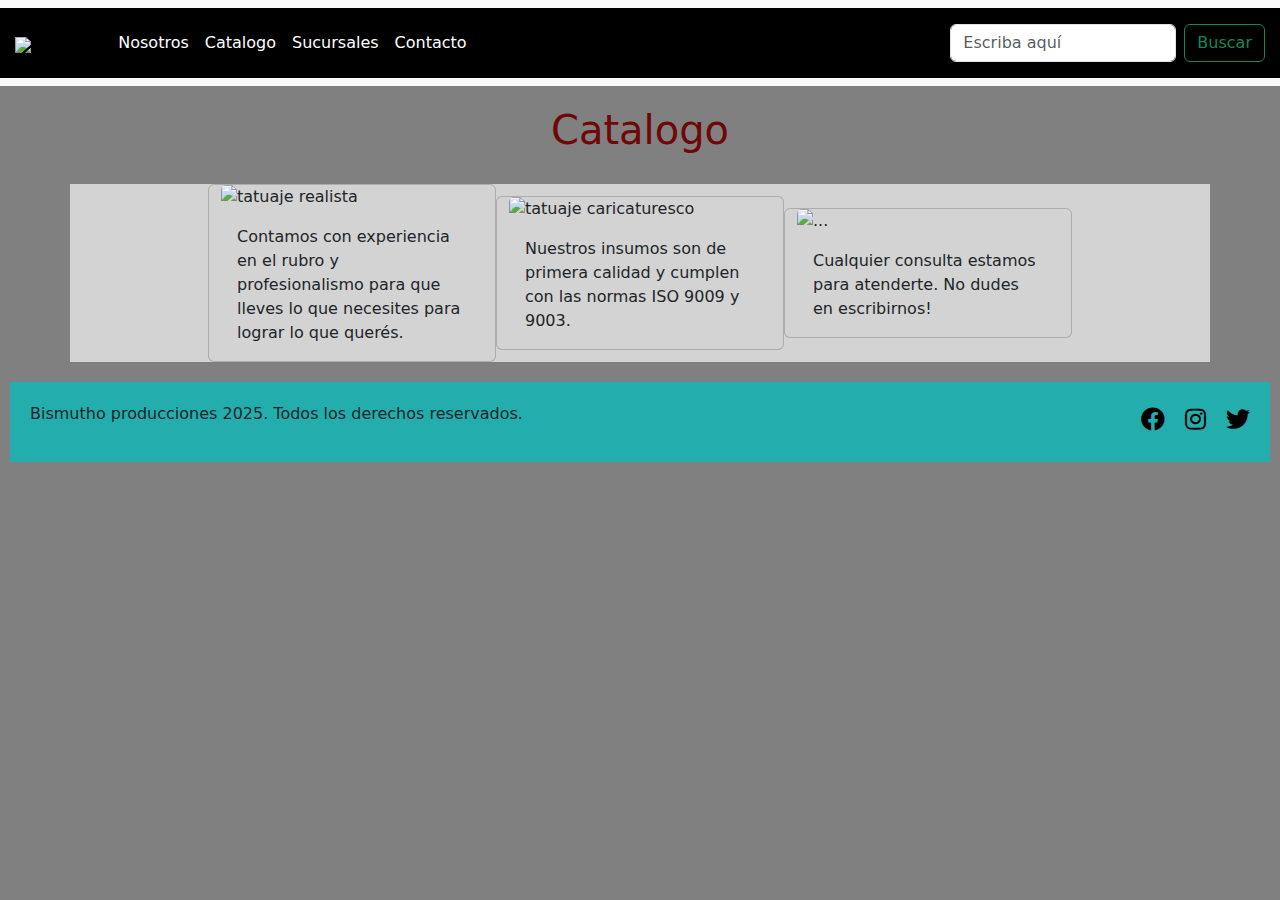
==== pages/catalogo.html @ 6621a00e "Subida preentrega n°3" ====
<!DOCTYPE html>
<html lang="es">
    <head>
        <meta charset="UTF-8">
        <meta name="viewport" content="width=device-width, initial-scale=1.0">
        <link href="https://cdnjs.cloudflare.com/ajax/libs/font-awesome/5.15.4/css/all.min.css" rel="stylesheet">
        <link rel="stylesheet" href="https://cdnjs.cloudflare.com/ajax/libs/animate.css/4.1.1/animate.min.css"/>
        <link href="https://cdn.jsdelivr.net/npm/bootstrap@5.3.3/dist/css/bootstrap.min.css" rel="stylesheet" integrity="sha384-QWTKZyjpPEjISv5WaRU9OFeRpok6YctnYmDr5pNlyT2bRjXh0JMhjY6hW+ALEwIH" crossorigin="anonymous">
        <link rel="stylesheet" href="/assets/css/style.css">
        <link rel="preconnect" href="https://fonts.googleapis.com">
        <link rel="preconnect" href="https://fonts.gstatic.com" crossorigin>
        <link href="https://fonts.googleapis.com/css2?family=Monomakh&display=swap" rel="stylesheet">
        <title>InkSumos | Catálogo</title>
    </head>
    <body>
        <header>
          <nav class="navbar navbar-expand-lg bg-body-tertiary">
            <div class="container-fluid">
              <a class="navbar-brand" href="./index.html"><img src="./assets/img/Logo.png"></a>
              <button class="navbar-toggler" type="button" data-bs-toggle="collapse" data-bs-target="#navbarSupportedContent" aria-controls="navbarSupportedContent" aria-expanded="false" aria-label="Toggle navigation">
                <span class="navbar-toggler-icon"></span>
              </button>
              <div class="collapse navbar-collapse" id="navbarSupportedContent">
                <ul class="navbar-nav me-auto mb-2 mb-lg-0">
                  <li class="nav-item">
                    <a class="nav-link active" aria-current="page" href="./index.html">Home</a>
                  </li>
                  <li class="nav-item">
                    <a class="nav-link" href="./pages/nosotros.html">Nosotros</a>
                  </li>
                  <li class="nav-item">
                    <a class="nav-link" href="./pages/catalogo.html">Catalogo</a>
                  </li>
                  <li class="nav-item">
                    <a class="nav-link" href="./pages/sucursales.html">Sucursales</a>
                  </li>
                  <li class="nav-item">
                    <a class="nav-link" href="./pages/contacto.html">Contacto</a>
                  </li>
                </ul>
                <form class="d-flex" role="search">
                  <input class="form-control me-2" type="search" placeholder="Escriba aquí" aria-label="Search">
                  <button class="btn btn-outline-success" type="submit">Buscar</button>
                </form>
              </div>
            </div>
          </nav>
          <h1>Catalogo</h1>
        </header>            
        <main class="catalogo">
          <div class="container">
            <div class="row">
              <div class="card" style="width: 18rem;">
                <img src="./assets/img/tatuaje1.png" class="card-img-top" alt="tatuaje realista">
                <div class="card-body">
                  <p class="card-text">Contamos con experiencia en el rubro y profesionalismo para que lleves lo que necesites para lograr lo que querés.</p>
                </div>
              </div>
              <div class="card" style="width: 18rem;">
                <img src="./assets/img/tatuaje2.png" class="card-img-top" alt="tatuaje caricaturesco">
                <div class="card-body">
                  <p class="card-text">Nuestros insumos son de primera calidad y cumplen con las normas ISO 9009 y 9003.</p>
                </div>
              </div>
              <div class="card" style="width: 18rem;">
                <img src="./assets/img/tatuaje3.png" class="card-img-top" alt="...">
                <div class="card-body">
                  <p class="card-text">Cualquier consulta estamos para atenderte. No dudes en escribirnos!</p>
                </div>
              </div>
            </div>
          </div>
        </main>   
        <footer>
          <div class="brand">
            <p>Bismutho producciones 2025. Todos los derechos reservados.</p>
          </div>
          <div class="social-icons">
            <a href="https://www.facebook.com" target="_blank">
              <i class="fab fa-facebook"></i>
            </a>
            <a href="https://www.instagram.com" target="_blank">
              <i class="fab fa-instagram"></i>
            </a>
            <a href="https://www.twitter.com" target="_blank">
              <i class="fab fa-twitter"></i>
            </a>
          </div>  
        </footer>
        <script src="https://cdn.jsdelivr.net/npm/bootstrap@5.3.3/dist/js/bootstrap.min.js" integrity="sha384-0pUGZvbkm6XF6gxjEnlmuGrJXVbNuzT9qBBavbLwCsOGabYfZo0T0to5eqruptLy" crossorigin="anonymous"></script>
    </body>
</html>
---- assets/css/style.css ----
* {
  padding: 0;
  margin: 0;
}

body {
  margin: 0;
  padding: 0;
  overflow-x: hidden;
}
@media (max-width: 576px) {
  body {
    background-color: grey;
  }
}
@media (min-width: 577px) and (max-width: 768px) {
  body {
    background-color: grey;
  }
}
@media (min-width: 769px) {
  body {
    background-color: grey;
  }
}

h1 {
  color: rgb(110, 7, 7);
  margin: 20px;
  text-align: center;
}

h2 {
  color: rgb(172, 26, 0);
  text-align: center;
}

h3 {
  text-decoration: underline;
}

.container-fluid {
  background-color: black;
  padding: 15px;
}
.container-fluid .nav-item a {
  color: white;
}
.container-fluid .nav-item a:hover {
  color: #517691;
}
.container-fluid .navbar .btn-outline-success {
  color: white;
  border: 1px solid black;
}
.container-fluid .navbar .btn-outline-success:hover {
  background-color: #517691;
  color: #fff;
}

footer {
  display: flex;
  justify-content: space-between;
  background-color: rgb(36, 173, 173);
  padding: 20px;
  margin: 10px;
}
footer .brand {
  justify-content: right;
}
footer .social-icons {
  display: flex;
  justify-content: left;
  gap: 20px;
}
footer .social-icons a {
  font-size: 24px;
  color: #000;
  text-decoration: none;
}
footer .social-icons a:hover {
  color: #0e4770;
  animation: bounce;
  animation-duration: 0.5s;
}

.index {
  padding: 10px;
  margin: 10px;
  background-color: lightgray;
}
.index img {
  width: 500px;
  height: 500px;
  -o-object-fit: contain;
     object-fit: contain;
}
.index .carousel.slide {
  margin: 10px;
  padding: 10px;
  transition: 1s;
}

.nosotros {
  background-color: grey;
  display: flex;
  flex-wrap: wrap;
  justify-content: center;
  gap: 1rem;
}
.nosotros .card {
  width: 700px;
  position: relative;
  overflow: hidden;
  border-radius: 10% 25%;
  transition: border-radius 0.5s;
}
.nosotros .card:hover {
  border-radius: 25% 10%;
  overflow: hidden;
  transition: 1s;
}
.nosotros .nosotros1 {
  width: 100%;
  overflow: hidden;
  -o-object-fit: cover;
     object-fit: cover;
  background-color: lightgray;
}
.nosotros .nosotros1:hover img {
  transform: scale(1.2);
  overflow: hidden;
  transition: 1s;
}
.nosotros .nosotros2 {
  width: 100%;
  overflow: hidden;
  font-size: large;
  background-color: lightgray;
}
.nosotros .nosotros2:hover img {
  transform: scale(1.2);
  overflow: hidden;
  transition: 1s;
}

.catalogo {
  padding: 10px;
  margin: 10px;
  background-color: grey;
  align-items: center;
}
.catalogo div {
  background-color: lightgray;
  display: flex;
  justify-content: center;
  align-items: center;
}
.catalogo .tattoo1 {
  padding: 10px;
  margin: 10px;
  display: flex;
  font-size: large;
  text-align: auto;
}
.catalogo .tattoo2 {
  padding: 10px;
  margin: 10px;
  font-size: large;
  font-display: right;
  align-items: left;
  text-align: auto;
}
.catalogo .tattoo3 {
  padding: 10px;
  margin: 10px;
  display: flex;
  font-size: large;
  text-align: auto;
}

.sucursales {
  background-color: lightgray;
  display: flex;
  flex-wrap: wrap;
  justify-content: center;
  gap: 1rem;
}
.sucursales .caballito,
.sucursales .devoto,
.sucursales .moron {
  padding: 10px;
  margin: 10px;
  text-align: center;
  align-items: center;
  -o-object-position: center;
  object-position: center;
}

.formulario {
  background-color: grey;
  padding: 10px;
  margin: 10px;
}/*# sourceMappingURL=style.css.map */
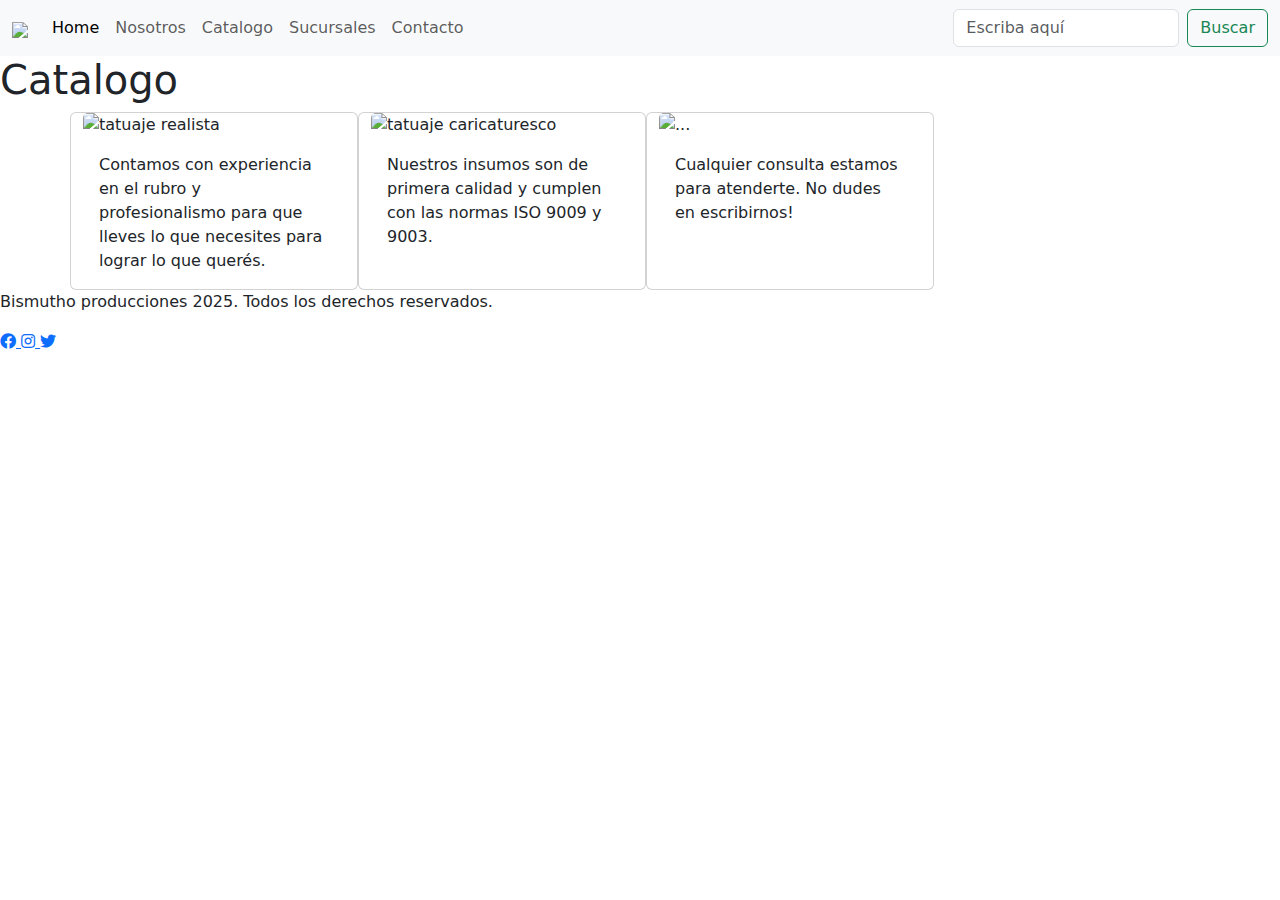
==== commit 2bcc82c1: "Update catalogo.html" ====
--- a/pages/catalogo.html
+++ b/pages/catalogo.html
@@ -6,7 +6,7 @@
         <link href="https://cdnjs.cloudflare.com/ajax/libs/font-awesome/5.15.4/css/all.min.css" rel="stylesheet">
         <link rel="stylesheet" href="https://cdnjs.cloudflare.com/ajax/libs/animate.css/4.1.1/animate.min.css"/>
         <link href="https://cdn.jsdelivr.net/npm/bootstrap@5.3.3/dist/css/bootstrap.min.css" rel="stylesheet" integrity="sha384-QWTKZyjpPEjISv5WaRU9OFeRpok6YctnYmDr5pNlyT2bRjXh0JMhjY6hW+ALEwIH" crossorigin="anonymous">
-        <link rel="stylesheet" href="/assets/css/style.css">
+        <link rel="stylesheet" href="./assets/css/style.css">
         <link rel="preconnect" href="https://fonts.googleapis.com">
         <link rel="preconnect" href="https://fonts.gstatic.com" crossorigin>
         <link href="https://fonts.googleapis.com/css2?family=Monomakh&display=swap" rel="stylesheet">
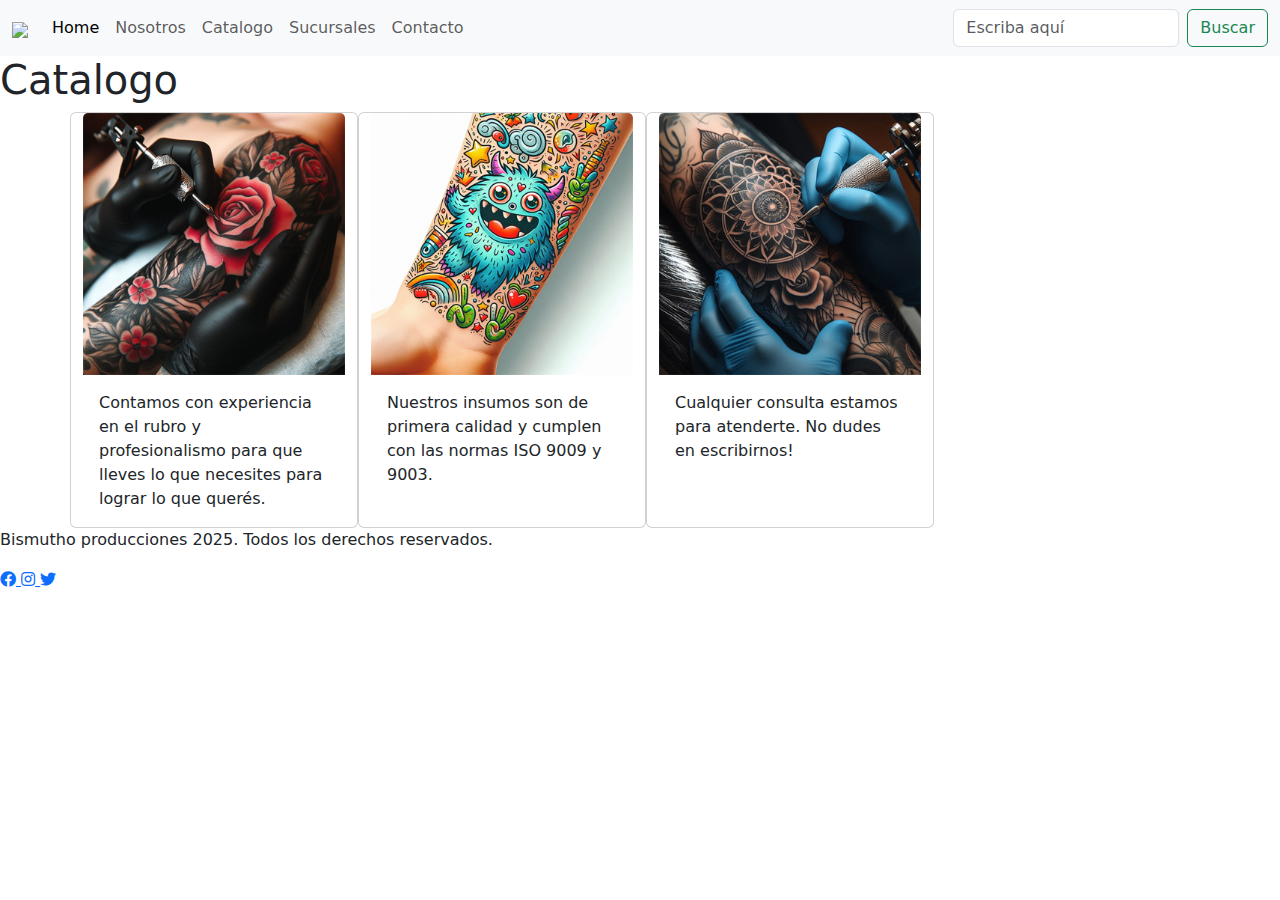
==== commit f9e114e3: "Update catalogo.html" ====
--- a/pages/catalogo.html
+++ b/pages/catalogo.html
@@ -26,16 +26,16 @@
                     <a class="nav-link active" aria-current="page" href="./index.html">Home</a>
                   </li>
                   <li class="nav-item">
-                    <a class="nav-link" href="./pages/nosotros.html">Nosotros</a>
+                    <a class="nav-link" href="./nosotros.html">Nosotros</a>
                   </li>
                   <li class="nav-item">
-                    <a class="nav-link" href="./pages/catalogo.html">Catalogo</a>
+                    <a class="nav-link" href="./catalogo.html">Catalogo</a>
                   </li>
                   <li class="nav-item">
-                    <a class="nav-link" href="./pages/sucursales.html">Sucursales</a>
+                    <a class="nav-link" href="./sucursales.html">Sucursales</a>
                   </li>
                   <li class="nav-item">
-                    <a class="nav-link" href="./pages/contacto.html">Contacto</a>
+                    <a class="nav-link" href="./contacto.html">Contacto</a>
                   </li>
                 </ul>
                 <form class="d-flex" role="search">
@@ -51,19 +51,19 @@
           <div class="container">
             <div class="row">
               <div class="card" style="width: 18rem;">
-                <img src="./assets/img/tatuaje1.png" class="card-img-top" alt="tatuaje realista">
+                <img src="../assets/img/tatuaje1.png" class="card-img-top" alt="tatuaje realista">
                 <div class="card-body">
                   <p class="card-text">Contamos con experiencia en el rubro y profesionalismo para que lleves lo que necesites para lograr lo que querés.</p>
                 </div>
               </div>
               <div class="card" style="width: 18rem;">
-                <img src="./assets/img/tatuaje2.png" class="card-img-top" alt="tatuaje caricaturesco">
+                <img src="../assets/img/tatuaje2.png" class="card-img-top" alt="tatuaje caricaturesco">
                 <div class="card-body">
                   <p class="card-text">Nuestros insumos son de primera calidad y cumplen con las normas ISO 9009 y 9003.</p>
                 </div>
               </div>
               <div class="card" style="width: 18rem;">
-                <img src="./assets/img/tatuaje3.png" class="card-img-top" alt="...">
+                <img src="../assets/img/tatuaje3.png" class="card-img-top" alt="...">
                 <div class="card-body">
                   <p class="card-text">Cualquier consulta estamos para atenderte. No dudes en escribirnos!</p>
                 </div>
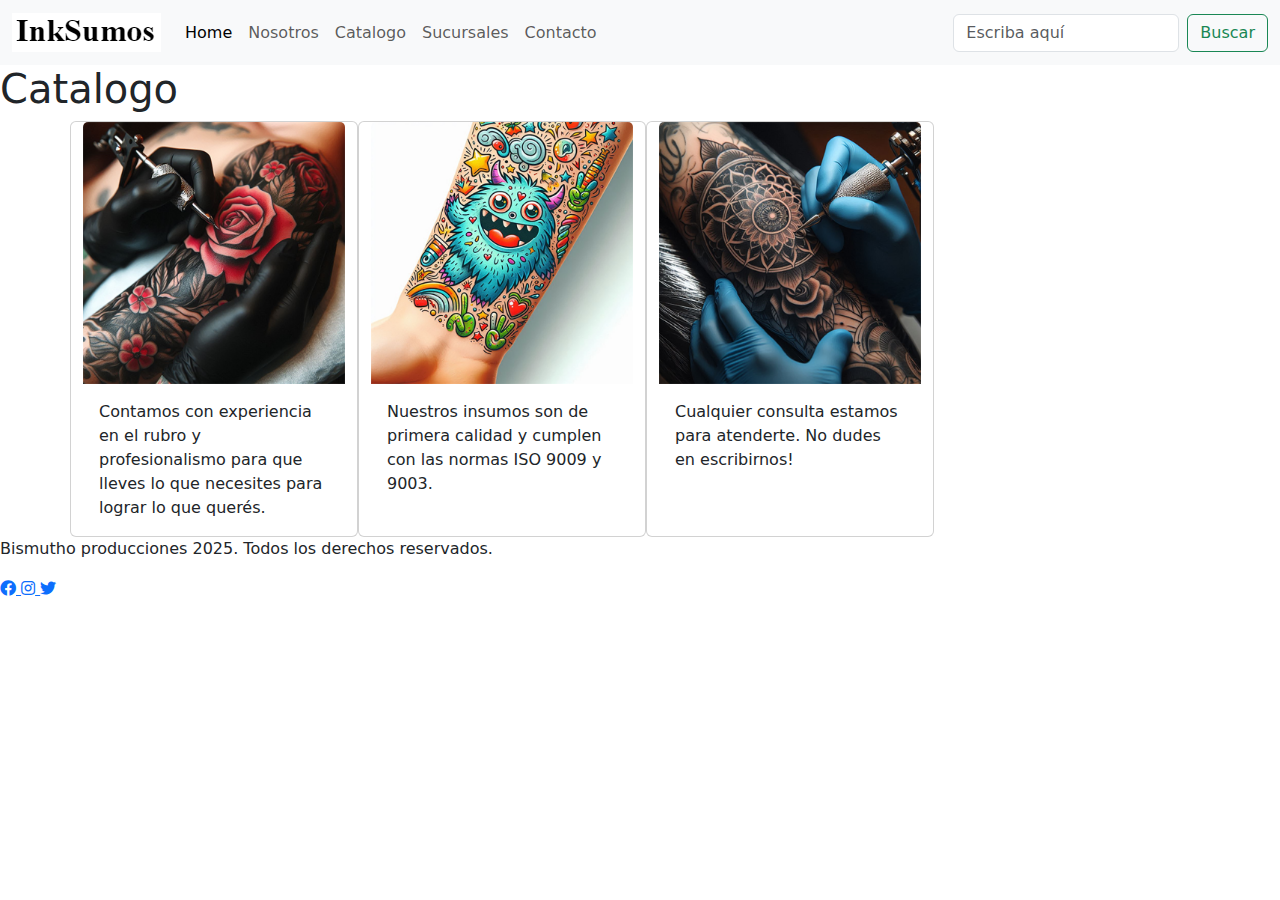
==== commit ba687dd5: "Update catalogo.html" ====
--- a/pages/catalogo.html
+++ b/pages/catalogo.html
@@ -16,7 +16,7 @@
         <header>
           <nav class="navbar navbar-expand-lg bg-body-tertiary">
             <div class="container-fluid">
-              <a class="navbar-brand" href="./index.html"><img src="./assets/img/Logo.png"></a>
+              <a class="navbar-brand" href="../index.html"><img src="../assets/img/Logo.png"></a>
               <button class="navbar-toggler" type="button" data-bs-toggle="collapse" data-bs-target="#navbarSupportedContent" aria-controls="navbarSupportedContent" aria-expanded="false" aria-label="Toggle navigation">
                 <span class="navbar-toggler-icon"></span>
               </button>
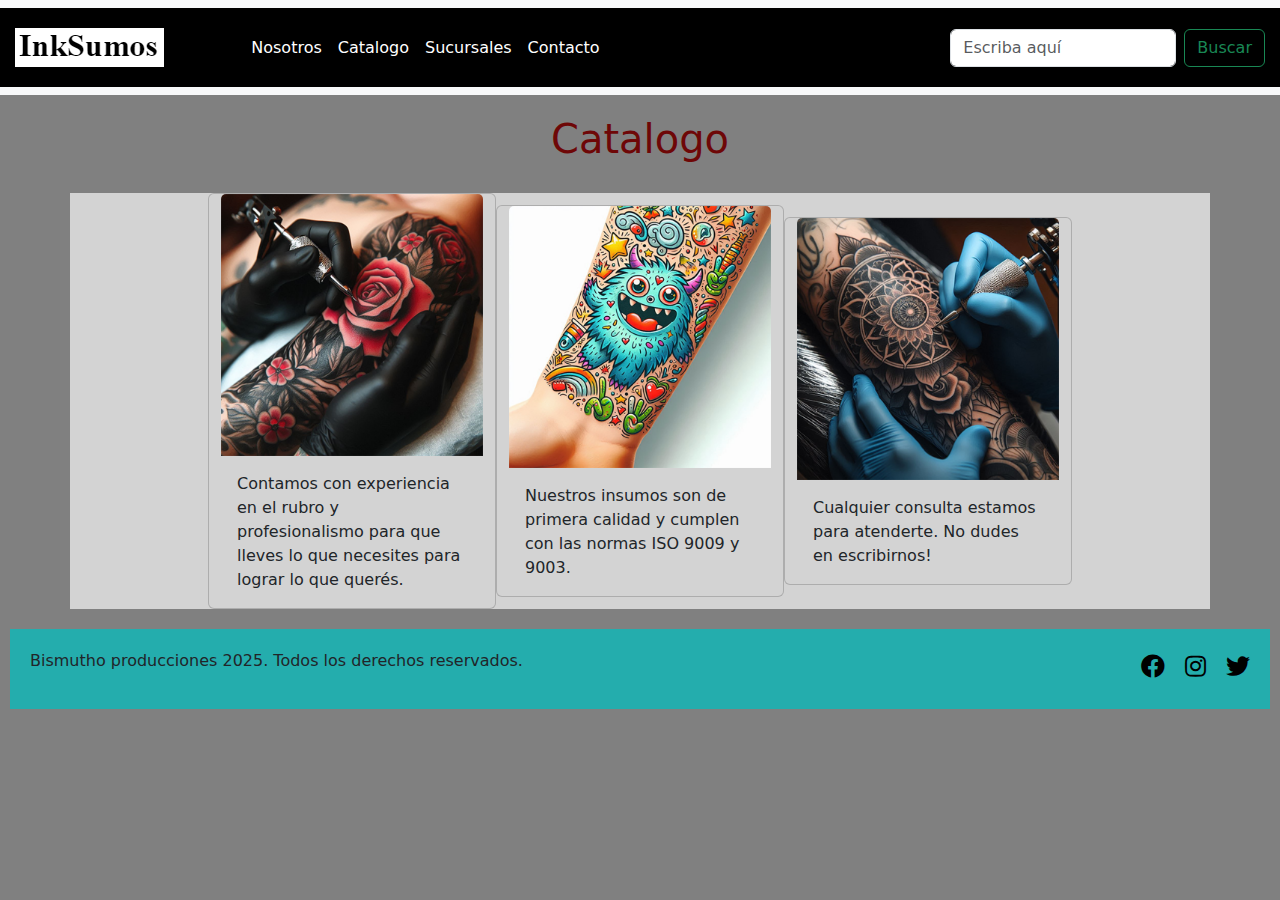
==== commit a6ceda81: "Update catalogo.html" ====
--- a/pages/catalogo.html
+++ b/pages/catalogo.html
@@ -6,7 +6,7 @@
         <link href="https://cdnjs.cloudflare.com/ajax/libs/font-awesome/5.15.4/css/all.min.css" rel="stylesheet">
         <link rel="stylesheet" href="https://cdnjs.cloudflare.com/ajax/libs/animate.css/4.1.1/animate.min.css"/>
         <link href="https://cdn.jsdelivr.net/npm/bootstrap@5.3.3/dist/css/bootstrap.min.css" rel="stylesheet" integrity="sha384-QWTKZyjpPEjISv5WaRU9OFeRpok6YctnYmDr5pNlyT2bRjXh0JMhjY6hW+ALEwIH" crossorigin="anonymous">
-        <link rel="stylesheet" href="./assets/css/style.css">
+        <link rel="stylesheet" href="../assets/css/style.css">
         <link rel="preconnect" href="https://fonts.googleapis.com">
         <link rel="preconnect" href="https://fonts.gstatic.com" crossorigin>
         <link href="https://fonts.googleapis.com/css2?family=Monomakh&display=swap" rel="stylesheet">
--- a/assets/css/style.css
+++ b/assets/css/style.css
@@ -0,0 +1,204 @@
+* {
+  padding: 0;
+  margin: 0;
+}
+
+body {
+  margin: 0;
+  padding: 0;
+  overflow-x: hidden;
+}
+@media (max-width: 576px) {
+  body {
+    background-color: grey;
+  }
+}
+@media (min-width: 577px) and (max-width: 768px) {
+  body {
+    background-color: grey;
+  }
+}
+@media (min-width: 769px) {
+  body {
+    background-color: grey;
+  }
+}
+
+h1 {
+  color: rgb(110, 7, 7);
+  margin: 20px;
+  text-align: center;
+}
+
+h2 {
+  color: rgb(172, 26, 0);
+  text-align: center;
+}
+
+h3 {
+  text-decoration: underline;
+}
+
+.container-fluid {
+  background-color: black;
+  padding: 15px;
+}
+.container-fluid .nav-item a {
+  color: white;
+}
+.container-fluid .nav-item a:hover {
+  color: #517691;
+}
+.container-fluid .navbar .btn-outline-success {
+  color: white;
+  border: 1px solid black;
+}
+.container-fluid .navbar .btn-outline-success:hover {
+  background-color: #517691;
+  color: #fff;
+}
+
+footer {
+  display: flex;
+  justify-content: space-between;
+  background-color: rgb(36, 173, 173);
+  padding: 20px;
+  margin: 10px;
+}
+footer .brand {
+  justify-content: right;
+}
+footer .social-icons {
+  display: flex;
+  justify-content: left;
+  gap: 20px;
+}
+footer .social-icons a {
+  font-size: 24px;
+  color: #000;
+  text-decoration: none;
+}
+footer .social-icons a:hover {
+  color: #0e4770;
+  animation: bounce;
+  animation-duration: 0.5s;
+}
+
+.index {
+  padding: 10px;
+  margin: 10px;
+  background-color: lightgray;
+}
+.index img {
+  width: 500px;
+  height: 500px;
+  -o-object-fit: contain;
+     object-fit: contain;
+}
+.index .carousel.slide {
+  margin: 10px;
+  padding: 10px;
+  transition: 1s;
+}
+
+.nosotros {
+  background-color: grey;
+  display: flex;
+  flex-wrap: wrap;
+  justify-content: center;
+  gap: 1rem;
+}
+.nosotros .card {
+  width: 700px;
+  position: relative;
+  overflow: hidden;
+  border-radius: 10% 25%;
+  transition: border-radius 0.5s;
+}
+.nosotros .card:hover {
+  border-radius: 25% 10%;
+  overflow: hidden;
+  transition: 1s;
+}
+.nosotros .nosotros1 {
+  width: 100%;
+  overflow: hidden;
+  -o-object-fit: cover;
+     object-fit: cover;
+  background-color: lightgray;
+}
+.nosotros .nosotros1:hover img {
+  transform: scale(1.2);
+  overflow: hidden;
+  transition: 1s;
+}
+.nosotros .nosotros2 {
+  width: 100%;
+  overflow: hidden;
+  font-size: large;
+  background-color: lightgray;
+}
+.nosotros .nosotros2:hover img {
+  transform: scale(1.2);
+  overflow: hidden;
+  transition: 1s;
+}
+
+.catalogo {
+  padding: 10px;
+  margin: 10px;
+  background-color: grey;
+  align-items: center;
+}
+.catalogo div {
+  background-color: lightgray;
+  display: flex;
+  justify-content: center;
+  align-items: center;
+}
+.catalogo .tattoo1 {
+  padding: 10px;
+  margin: 10px;
+  display: flex;
+  font-size: large;
+  text-align: auto;
+}
+.catalogo .tattoo2 {
+  padding: 10px;
+  margin: 10px;
+  font-size: large;
+  font-display: right;
+  align-items: left;
+  text-align: auto;
+}
+.catalogo .tattoo3 {
+  padding: 10px;
+  margin: 10px;
+  display: flex;
+  font-size: large;
+  text-align: auto;
+}
+
+.sucursales {
+  background-color: lightgray;
+  display: flex;
+  flex-wrap: wrap;
+  justify-content: center;
+  gap: 1rem;
+}
+.sucursales .caballito,
+.sucursales .devoto,
+.sucursales .moron {
+  padding: 10px;
+  margin: 10px;
+  text-align: center;
+  align-items: center;
+  -o-object-position: center;
+  object-position: center;
+}
+
+.formulario {
+  background-color: grey;
+  padding: 10px;
+  margin: 10px;
+}/*# sourceMappingURL=style.css.map */